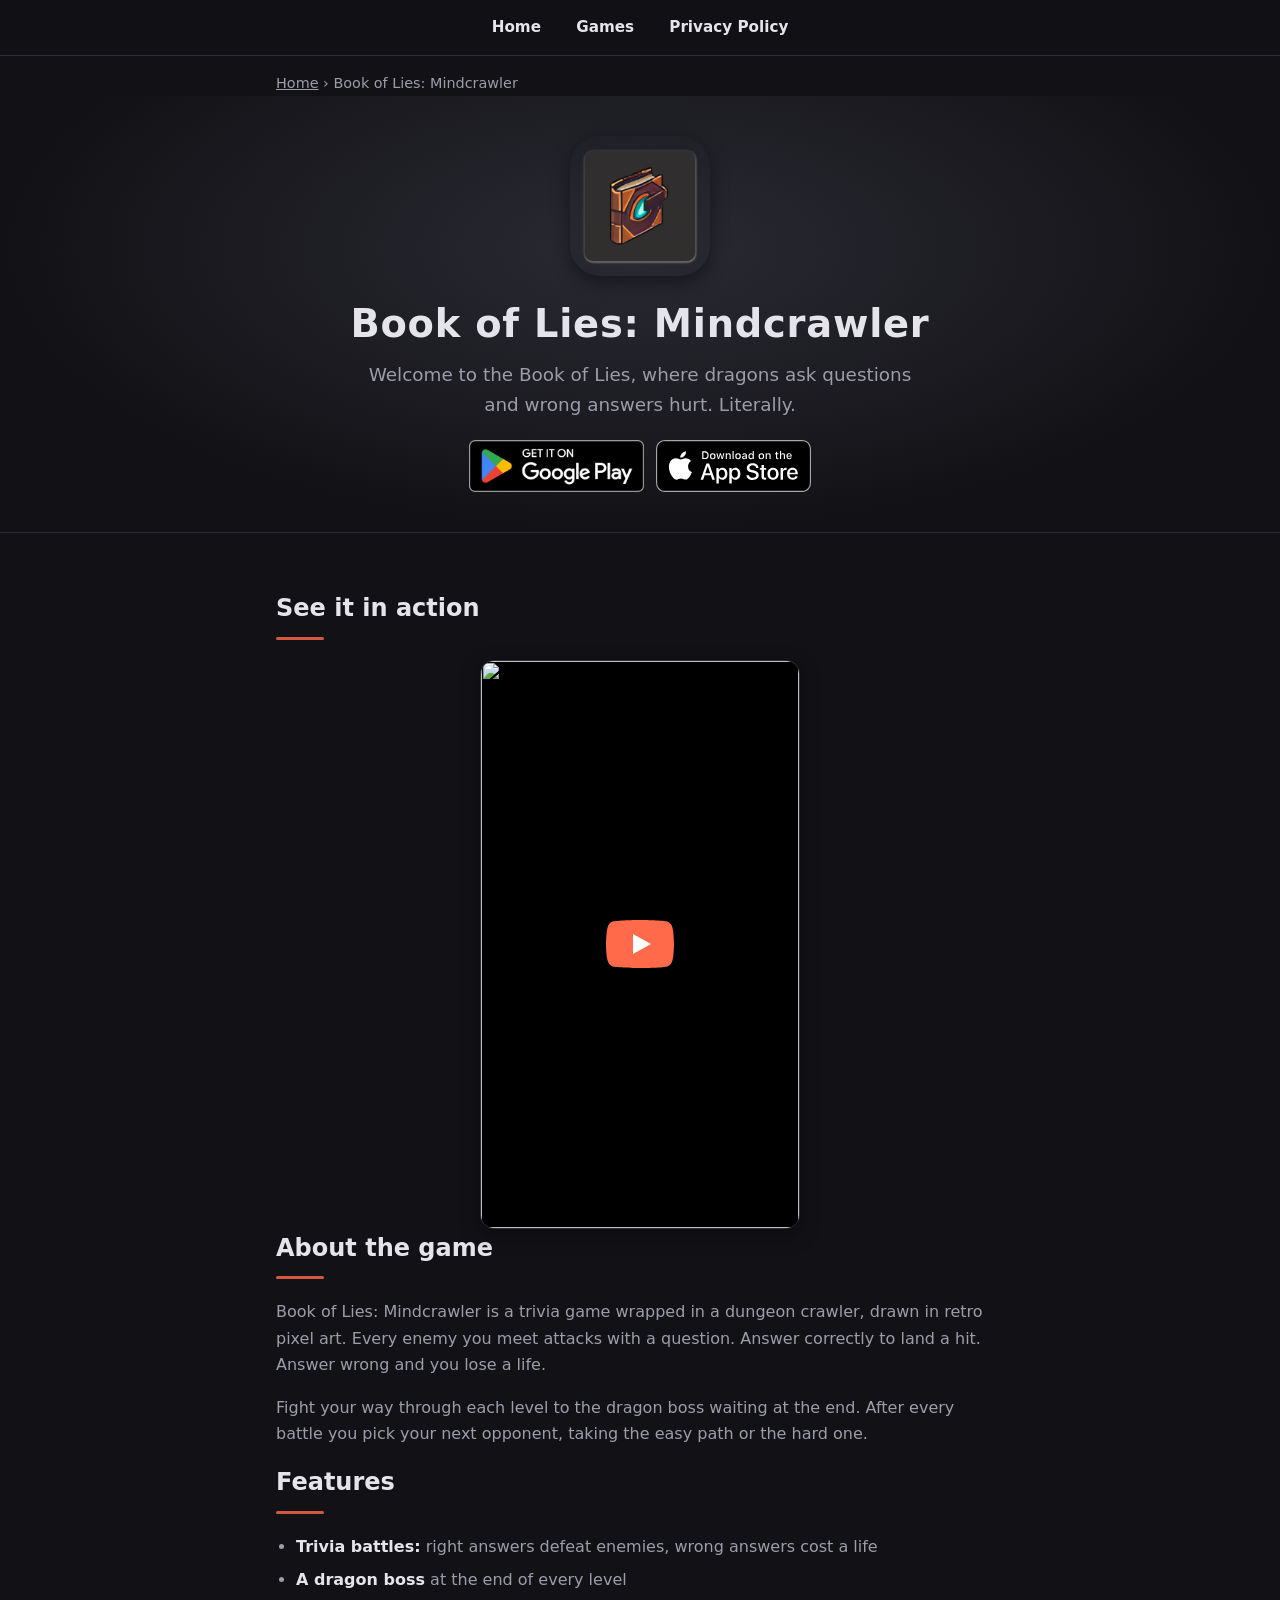
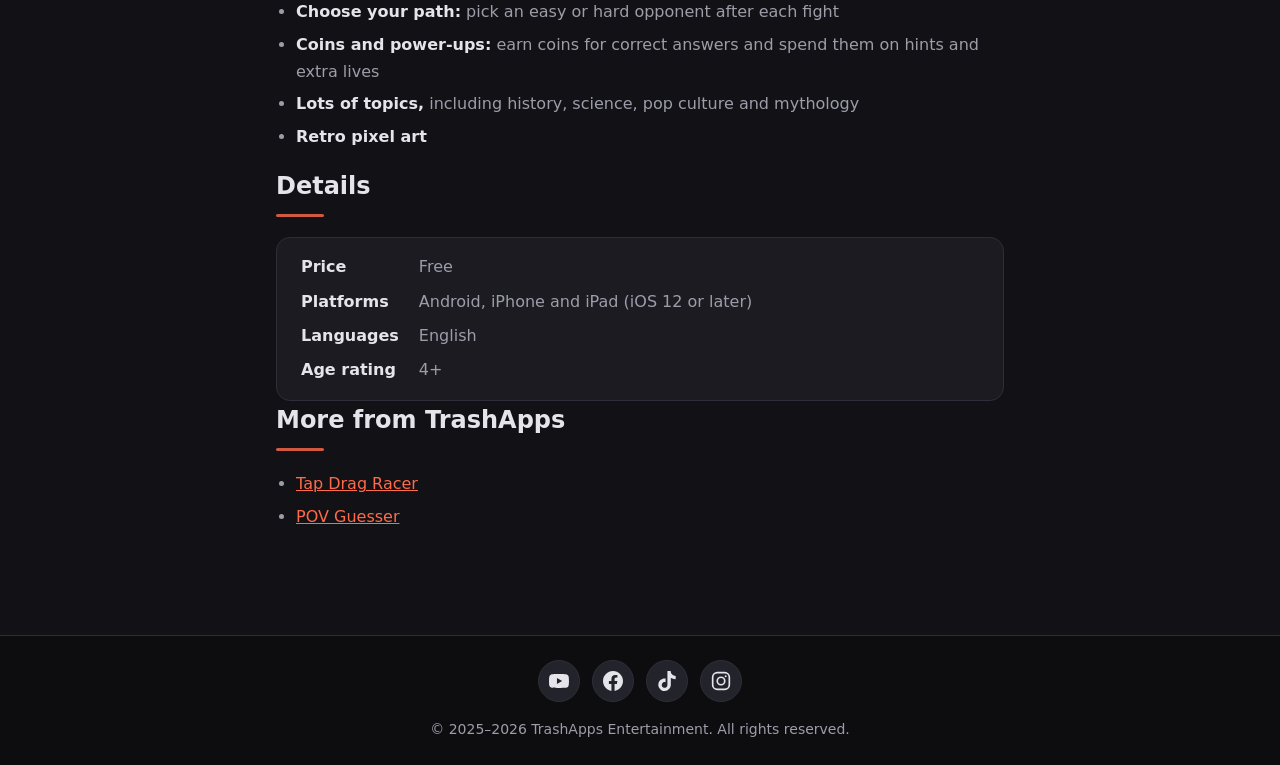
==== book-of-lies-mindcrawler/index.html @ a886d556 "added separate page for each app" ====
<!DOCTYPE html>
<html lang="en">
<head>
  <meta charset="UTF-8" />
  <meta name="viewport" content="width=device-width, initial-scale=1.0" />
  <meta name="theme-color" content="#121216" />
  <meta name="color-scheme" content="dark" />
  <title>Book of Lies: Mindcrawler: Trivia Dungeon Crawler for Android &amp; iOS</title>
  <meta name="description" content="Book of Lies: Mindcrawler is a free retro pixel-art trivia dungeon crawler. Answer questions to beat enemies and dragon bosses. On Android and iOS." />
  <link rel="canonical" href="https://trashappsent.github.io/book-of-lies-mindcrawler/" />
  <link rel="icon" type="image/png" sizes="48x48" href="../images/favicon-48.png" />
  <link rel="apple-touch-icon" href="../images/apple-touch-icon.png" />

  <!-- Social previews -->
  <meta property="og:type" content="website" />
  <meta property="og:site_name" content="TrashApps Entertainment" />
  <meta property="og:title" content="Book of Lies: Mindcrawler" />
  <meta property="og:description" content="Book of Lies: Mindcrawler is a free retro pixel-art trivia dungeon crawler. Answer questions to beat enemies and dragon bosses. On Android and iOS." />
  <meta property="og:url" content="https://trashappsent.github.io/book-of-lies-mindcrawler/" />
  <meta property="og:image" content="https://trashappsent.github.io/images/book-of-lies-2.png" />
  <meta property="og:image:alt" content="Book of Lies: Mindcrawler app icon" />
  <meta name="twitter:card" content="summary" />
  <meta name="twitter:title" content="Book of Lies: Mindcrawler" />
  <meta name="twitter:description" content="Book of Lies: Mindcrawler is a free retro pixel-art trivia dungeon crawler. Answer questions to beat enemies and dragon bosses. On Android and iOS." />
  <meta name="twitter:image" content="https://trashappsent.github.io/images/book-of-lies-2.png" />

  <!-- Structured data -->
  <script type="application/ld+json">
  {
    "@context": "https://schema.org",
    "@graph": [
      {
        "@type": "MobileApplication",
        "name": "Book of Lies: Mindcrawler",
        "url": "https://trashappsent.github.io/book-of-lies-mindcrawler/",
        "description": "Book of Lies: Mindcrawler is a free retro pixel-art trivia dungeon crawler. Answer questions to beat enemies and dragon bosses. On Android and iOS.",
        "image": "https://trashappsent.github.io/images/book-of-lies-2.png",
        "operatingSystem": "Android, iOS",
        "applicationCategory": "GameApplication",
        "publisher": {
          "@type": "Organization",
          "@id": "https://trashappsent.github.io/#organization",
          "name": "TrashApps Entertainment",
          "url": "https://trashappsent.github.io/"
        },
        "applicationSubCategory": "Trivia",
        "offers": {
          "@type": "Offer",
          "price": "0",
          "priceCurrency": "USD"
        },
        "sameAs": [
          "https://play.google.com/store/apps/details?id=com.trashapps.bookoflies2",
          "https://apps.apple.com/us/app/book-of-lies-mindcrawler/id6758210945"
        ]
      },
      {
        "@type": "VideoObject",
        "name": "Book of Lies promo",
        "description": "A short promo clip for Book of Lies: Mindcrawler, the retro pixel-art trivia dungeon crawler from TrashApps.",
        "thumbnailUrl": "https://i.ytimg.com/vi/R1NbZ8ck9P8/maxresdefault.jpg",
        "uploadDate": "2025-09-28T09:21:07-07:00",
        "duration": "PT10S",
        "contentUrl": "https://www.youtube.com/shorts/R1NbZ8ck9P8",
        "embedUrl": "https://www.youtube.com/embed/R1NbZ8ck9P8"
      },
      {
        "@type": "BreadcrumbList",
        "itemListElement": [
          {
            "@type": "ListItem",
            "position": 1,
            "name": "Home",
            "item": "https://trashappsent.github.io/"
          },
          {
            "@type": "ListItem",
            "position": 2,
            "name": "Book of Lies: Mindcrawler",
            "item": "https://trashappsent.github.io/book-of-lies-mindcrawler/"
          }
        ]
      }
    ]
  }
  </script>

  <link rel="stylesheet" href="../styles.css" />
</head>

<body>

  <nav>
    <a href="../">Home</a>
    <a href="../#apps">Games</a>
    <a href="../#privacy">Privacy Policy</a>
  </nav>

  <p class="breadcrumb"><a href="../">Home</a> &rsaquo; Book of Lies: Mindcrawler</p>

  <header class="game-hero">
    <div class="app-logo">
      <img src="../images/book-of-lies-2.png" alt="Book of Lies: Mindcrawler app icon" width="192" height="192" fetchpriority="high">
    </div>
    <h1>Book of Lies: Mindcrawler</h1>
    <p class="tagline">Welcome to the Book of Lies, where dragons ask questions and wrong answers hurt. Literally.</p>
    <div class="app-buttons">
      <a href="https://play.google.com/store/apps/details?id=com.trashapps.bookoflies2" target="_blank" rel="noopener" aria-label="Get Book of Lies: Mindcrawler on Google Play">
        <img src="../images/google-play-badge.png" alt="Get it on Google Play">
      </a>
      <a href="https://apps.apple.com/us/app/book-of-lies-mindcrawler/id6758210945" target="_blank" rel="noopener" aria-label="Get Book of Lies: Mindcrawler on the App Store">
        <img src="../images/appstore-badge.svg" alt="Download on the App Store">
      </a>
    </div>
  </header>

  <section class="game-body">
    <h2>See it in action</h2>
    <a class="video video--tall" href="https://www.youtube.com/shorts/R1NbZ8ck9P8" data-youtube-id="R1NbZ8ck9P8" target="_blank" rel="noopener" aria-label="Play the Book of Lies promo video">
      <img src="https://i.ytimg.com/vi/R1NbZ8ck9P8/maxresdefault.jpg" alt="" width="1280" height="720" loading="lazy">
      <svg class="video-play" viewBox="0 0 68 48" aria-hidden="true"><path fill="currentColor" d="M66.5 7.7c-.8-2.9-2.5-5.4-5.4-6.2C55.8.1 34 0 34 0S12.2.1 6.9 1.6c-3 .7-4.6 3.2-5.4 6.1C.1 13 0 24 0 24s.1 11 1.5 16.3c.8 2.9 2.5 5.4 5.4 6.2C12.2 47.9 34 48 34 48s21.8-.1 27.1-1.6c2.9-.8 4.6-3.3 5.4-6.2C67.9 35 68 24 68 24s-.1-11-1.5-16.3z"/><path fill="#fff" d="M45 24 27 14v20"/></svg>
    </a>

    <h2>About the game</h2>
    <p>Book of Lies: Mindcrawler is a trivia game wrapped in a dungeon crawler, drawn in retro pixel art. Every enemy you meet attacks with a question. Answer correctly to land a hit. Answer wrong and you lose a life.</p>
    <p>Fight your way through each level to the dragon boss waiting at the end. After every battle you pick your next opponent, taking the easy path or the hard one.</p>

    <h2>Features</h2>
    <ul class="features">
      <li><strong>Trivia battles:</strong> right answers defeat enemies, wrong answers cost a life</li>
      <li><strong>A dragon boss</strong> at the end of every level</li>
      <li><strong>Choose your path:</strong> pick an easy or hard opponent after each fight</li>
      <li><strong>Coins and power-ups:</strong> earn coins for correct answers and spend them on hints and extra lives</li>
      <li><strong>Lots of topics,</strong> including history, science, pop culture and mythology</li>
      <li><strong>Retro pixel art</strong></li>
    </ul>

    <h2>Details</h2>
    <dl class="facts">
      <dt>Price</dt><dd>Free</dd>
      <dt>Platforms</dt><dd>Android, iPhone and iPad (iOS 12 or later)</dd>
      <dt>Languages</dt><dd>English</dd>
      <dt>Age rating</dt><dd>4+</dd>
    </dl>

    <h2>More from TrashApps</h2>
    <ul class="features">
      <li><a href="../tap-drag-racer/">Tap Drag Racer</a></li>
      <li><a href="../pov-guesser/">POV Guesser</a></li>
    </ul>
  </section>

  <footer>
    <div class="socials">
      <a href="https://www.youtube.com/@trashappsent" target="_blank" rel="noopener" aria-label="TrashApps on YouTube">
        <svg viewBox="0 0 24 24" fill="currentColor" aria-hidden="true"><path d="M23.498 6.186a3.016 3.016 0 0 0-2.122-2.136C19.505 3.545 12 3.545 12 3.545s-7.505 0-9.377.505A3.017 3.017 0 0 0 .502 6.186C0 8.07 0 12 0 12s0 3.93.502 5.814a3.016 3.016 0 0 0 2.122 2.136c1.871.505 9.376.505 9.376.505s7.505 0 9.377-.505a3.015 3.015 0 0 0 2.122-2.136C24 15.93 24 12 24 12s0-3.93-.502-5.814zM9.545 15.568V8.432L15.818 12l-6.273 3.568z"/></svg>
      </a>
      <a href="https://www.facebook.com/trashapps" target="_blank" rel="noopener" aria-label="TrashApps on Facebook">
        <svg viewBox="0 0 24 24" fill="currentColor" aria-hidden="true"><path d="M24 12.073c0-6.627-5.373-12-12-12s-12 5.373-12 12c0 5.99 4.388 10.954 10.125 11.854v-8.385H7.078v-3.47h3.047V9.43c0-3.007 1.792-4.669 4.533-4.669 1.312 0 2.686.235 2.686.235v2.953H15.83c-1.491 0-1.956.925-1.956 1.874v2.25h3.328l-.532 3.47h-2.796v8.385C19.612 23.027 24 18.062 24 12.073z"/></svg>
      </a>
      <a href="https://www.tiktok.com/@trashappsent" target="_blank" rel="noopener" aria-label="TrashApps on TikTok">
        <svg viewBox="0 0 24 24" fill="currentColor" aria-hidden="true"><path d="M12.525.02c1.31-.02 2.61-.01 3.91-.02.08 1.53.63 3.09 1.75 4.17 1.12 1.11 2.7 1.62 4.24 1.79v4.03c-1.44-.05-2.89-.35-4.2-.97-.57-.26-1.1-.59-1.62-.93-.01 2.92.01 5.84-.02 8.75-.08 1.4-.54 2.79-1.35 3.94-1.31 1.92-3.58 3.17-5.91 3.21-1.43.08-2.86-.31-4.08-1.03-2.02-1.19-3.44-3.37-3.65-5.71-.02-.5-.03-1-.01-1.49.18-1.9 1.12-3.72 2.58-4.96 1.66-1.44 3.98-2.13 6.15-1.72.02 1.48-.04 2.96-.04 4.44-.99-.32-2.15-.23-3.02.37-.63.41-1.11 1.04-1.36 1.75-.21.51-.15 1.07-.14 1.61.24 1.64 1.82 3.02 3.5 2.87 1.12-.01 2.19-.66 2.77-1.61.19-.33.4-.67.41-1.06.1-1.79.06-3.57.07-5.36.01-4.03-.01-8.05.02-12.07z"/></svg>
      </a>
      <a href="https://www.instagram.com/trashapps/" target="_blank" rel="noopener" aria-label="TrashApps on Instagram">
        <svg viewBox="0 0 24 24" fill="none" stroke="currentColor" stroke-width="2" aria-hidden="true"><rect x="2" y="2" width="20" height="20" rx="5.5"/><circle cx="12" cy="12" r="4.5"/><circle cx="17.6" cy="6.4" r="1.2" fill="currentColor" stroke="none"/></svg>
      </a>
    </div>
    &copy; 2025&ndash;2026 TrashApps Entertainment. All rights reserved.
  </footer>
  <script src="../video.js"></script>
</body>
</html>
---- styles.css ----
/* Global Styles */
:root {
  --primary: #ff6b4a;
  --primary-soft: rgba(255, 107, 74, 0.14);
  --bg: #121216;
  --surface: #1b1b21;
  --surface-2: #23232b;
  --border: #2e2e38;
  --text: #e4e4ea;
  --muted: #9d9daa;
  --radius: 14px;
}
*, *::before, *::after {
  box-sizing: border-box;
}
html {
  scroll-behavior: smooth;
  scroll-padding-top: 4rem; /* keep anchors clear of the sticky nav */
}
body {
  font-family: 'Segoe UI', system-ui, -apple-system, Roboto, Arial, sans-serif;
  margin: 0;
  padding: 0;
  background-color: var(--bg);
  color: var(--text);
  line-height: 1.65;
  overflow-x: hidden;
  -webkit-font-smoothing: antialiased;
}
img {
  max-width: 100%;
}
a {
  color: var(--primary);
}

/* Header */
header {
  background:
    radial-gradient(ellipse at 50% 35%, #2a2a33 0%, var(--bg) 70%);
  text-align: center;
  padding: clamp(2rem, 6vw, 4rem) 1rem clamp(1.5rem, 4vw, 3rem);
  border-bottom: 1px solid var(--border);
}
.header-logo {
  display: block;
  width: min(420px, 80vw);
  height: auto;
  margin: 0 auto 1.25rem;
  filter: drop-shadow(0 10px 30px rgba(0, 0, 0, 0.6));
}
header h1 {
  margin: 0 0 0.25rem;
  font-size: clamp(1.6rem, 5vw, 2.4rem);
  letter-spacing: 0.02em;
}
header p {
  margin: 0 auto;
  max-width: 36rem;
  font-size: clamp(1rem, 2.6vw, 1.15rem);
  color: var(--muted);
}

/* Navigation */
nav {
  position: sticky;
  top: 0;
  z-index: 10;
  background: rgba(18, 18, 22, 0.85);
  backdrop-filter: blur(10px);
  -webkit-backdrop-filter: blur(10px);
  border-bottom: 1px solid var(--border);
  padding: 0.6rem 1rem;
  display: flex;
  justify-content: center;
  flex-wrap: wrap;
  gap: 0.25rem 0.5rem;
}
nav a {
  color: var(--text);
  padding: 0.35rem 0.85rem;
  border-radius: 999px;
  text-decoration: none;
  font-weight: 600;
  font-size: 0.95rem;
  white-space: nowrap;
  transition: color 0.2s, background 0.2s;
}
nav a:hover,
nav a:focus-visible {
  color: var(--primary);
  background: var(--primary-soft);
}

/* Sections */
section {
  padding: clamp(2rem, 6vw, 3.5rem) 1rem;
  max-width: 1100px;
  margin: auto;
}
h2 {
  margin: 0 0 1.25rem;
  color: var(--text);
  font-size: clamp(1.4rem, 4vw, 1.8rem);
  text-align: center;
}
h2::after {
  content: "";
  display: block;
  width: 48px;
  height: 3px;
  margin: 0.5rem auto 0;
  border-radius: 2px;
  background: var(--primary);
  opacity: 0.8;
}
.intro {
  text-align: center;
  max-width: 760px;
  margin: auto;
  color: var(--muted);
}
.intro strong {
  color: var(--text);
}

/* Apps Grid */
.apps-grid {
  display: flex;
  flex-wrap: wrap;
  justify-content: center;
  gap: 1.5rem;
  margin-top: 2rem;
}
.app-card {
  flex: 1 1 320px;
  max-width: 480px;
  min-width: 0;
  background: var(--surface);
  border: 1px solid var(--border);
  border-radius: var(--radius);
  padding: clamp(1.25rem, 4vw, 2rem);
  box-shadow: 0 6px 20px rgba(0, 0, 0, 0.35);
  text-align: center;
  transition: transform 0.2s ease, box-shadow 0.2s ease, border-color 0.2s ease;
}
.app-card:hover {
  transform: translateY(-4px);
  border-color: #3d3d4a;
  box-shadow: 0 12px 30px rgba(0, 0, 0, 0.5);
}
.app-card h3 {
  margin: 0.5rem 0;
  color: var(--text);
  font-size: 1.25rem;
}
.app-card p {
  margin: 0;
  color: var(--muted);
  overflow-wrap: anywhere;
}

.app-logo {
  width: 100%;
  max-width: 140px;
  aspect-ratio: 1 / 1;
  margin: 0 auto 1rem;
  border-radius: 22%;
  overflow: hidden;
  box-shadow: 0 6px 18px rgba(0, 0, 0, 0.45);
}
.app-logo img {
  width: 100%;
  height: 100%;
  object-fit: cover;
  display: block;
}

.app-buttons {
  margin-top: 1.25rem;
  display: flex;
  gap: 0.75rem;
  justify-content: center;
  align-items: center;
  flex-wrap: wrap;
}
.app-buttons a {
  display: inline-flex;
  align-items: center;
  justify-content: center;
  border-radius: 8px;
  text-decoration: none;
}
.app-buttons img {
  height: 52px;
  width: auto;
  max-width: 100%;
  display: block;
  transition: transform 0.2s ease, opacity 0.2s ease;
}
.app-buttons a:hover img {
  transform: scale(1.04);
  opacity: 0.9;
}

/* Fallback text buttons (if no image) */
.app-buttons a.text-button {
  padding: 0.6rem 1.1rem;
  background: var(--primary);
  color: #fff;
  font-weight: bold;
  font-size: 0.9rem;
  transition: background 0.3s;
}
.app-buttons a.text-button:hover {
  background: #e85a3a;
}

/* Coming soon cards */
.badge {
  display: inline-block;
  padding: 0.2rem 0.65rem;
  border-radius: 999px;
  background: var(--primary-soft);
  border: 1px solid rgba(255, 107, 74, 0.35);
  color: var(--primary);
  font-size: 0.75rem;
  font-weight: 700;
  letter-spacing: 0.04em;
  text-transform: uppercase;
}
.coming-soon-note {
  margin-top: 1.25rem;
  padding: 0.75rem 1rem;
  border: 1px dashed var(--border);
  border-radius: 8px;
  background: var(--surface-2);
  color: var(--muted);
  font-weight: 600;
  font-size: 0.95rem;
}

@media (max-width: 420px) {
  .app-buttons img {
    height: 46px;
  }
}

/* Privacy Policy */
details {
  max-width: 800px;
  margin: auto;
  background: var(--surface);
  border: 1px solid var(--border);
  border-radius: var(--radius);
  padding: 1rem clamp(1rem, 4vw, 1.5rem);
}
details summary {
  cursor: pointer;
  font-weight: bold;
  color: var(--primary);
}
details[open] summary {
  margin-bottom: 0.5rem;
}
details p {
  color: var(--muted);
  overflow-wrap: anywhere;
}
details strong {
  color: var(--text);
}

/* Footer */
footer {
  background: #0d0d10;
  border-top: 1px solid var(--border);
  color: var(--muted);
  text-align: center;
  padding: 1.5rem 1rem;
  margin-top: 2rem;
  font-size: 0.875rem;
}
/* Social links */
.socials {
  display: flex;
  justify-content: center;
  flex-wrap: wrap;
  gap: 0.75rem;
  margin-top: 1.25rem;
}
.socials a {
  display: inline-flex;
  align-items: center;
  justify-content: center;
  width: 42px;
  height: 42px;
  border-radius: 50%;
  background: var(--surface-2);
  border: 1px solid var(--border);
  color: var(--text);
  transition: color 0.2s, background 0.2s, border-color 0.2s, transform 0.2s;
}
.socials a:hover,
.socials a:focus-visible {
  color: var(--primary);
  background: var(--primary-soft);
  border-color: rgba(255, 107, 74, 0.35);
  transform: translateY(-2px);
}
.socials svg {
  width: 20px;
  height: 20px;
  display: block;
}
footer .socials {
  margin: 0 0 1rem;
}

/* Game pages */
.breadcrumb {
  max-width: 760px;
  margin: 0 auto;
  padding: 1rem 1rem 0;
  font-size: 0.9rem;
  color: var(--muted);
}
.breadcrumb a {
  color: var(--muted);
}
.breadcrumb a:hover {
  color: var(--primary);
}
.game-hero {
  text-align: center;
  padding: clamp(1.5rem, 5vw, 2.5rem) 1rem;
  border-bottom: 1px solid var(--border);
}
.game-hero h1 {
  margin: 0.5rem 0 0.25rem;
  font-size: clamp(1.7rem, 5vw, 2.4rem);
}
.game-hero .tagline {
  margin: 0 auto;
  max-width: 34rem;
  color: var(--muted);
  font-size: clamp(1rem, 2.6vw, 1.15rem);
}
.game-hero .coming-soon-note {
  display: inline-block;
}
.game-body {
  max-width: 760px;
}
.game-body h2 {
  text-align: left;
  font-size: clamp(1.25rem, 3.5vw, 1.5rem);
}
.game-body h2::after {
  margin-left: 0;
}
.game-body p,
.game-body li {
  color: var(--muted);
}
.game-body strong {
  color: var(--text);
}
.features {
  padding-left: 1.25rem;
}
.features li + li {
  margin-top: 0.4rem;
}
.facts {
  display: grid;
  grid-template-columns: max-content 1fr;
  gap: 0.5rem 1.25rem;
  margin: 0;
  padding: 1rem clamp(1rem, 4vw, 1.5rem);
  background: var(--surface);
  border: 1px solid var(--border);
  border-radius: var(--radius);
}
.facts dt {
  font-weight: 600;
  color: var(--text);
}
.facts dd {
  margin: 0;
  color: var(--muted);
}
.more-link {
  display: inline-block;
  margin-top: 0.75rem;
  font-weight: 600;
  text-decoration: none;
}
.more-link:hover {
  text-decoration: underline;
}
.app-card h3 a {
  color: inherit;
  text-decoration: none;
}
.app-card h3 a:hover {
  color: var(--primary);
}

/* Video (click-to-play YouTube) */
.video {
  position: relative;
  display: block;
  aspect-ratio: 16 / 9;
  margin: 0 auto;
  overflow: hidden;
  background: #000;
  border: 1px solid var(--border);
  border-radius: var(--radius);
  box-shadow: 0 6px 20px rgba(0, 0, 0, 0.35);
}
.video--tall {
  aspect-ratio: 9 / 16;
  width: min(320px, 100%);
}
.video img,
.video iframe {
  position: absolute;
  inset: 0;
  width: 100%;
  height: 100%;
  object-fit: cover;
  border: 0;
  display: block;
}
.video-play {
  position: absolute;
  inset: 0;
  margin: auto;
  width: 68px;
  height: 48px;
  color: var(--primary);
  filter: drop-shadow(0 4px 12px rgba(0, 0, 0, 0.6));
  transition: transform 0.2s ease;
}
.video:hover .video-play,
.video:focus-visible .video-play {
  transform: scale(1.1);
}
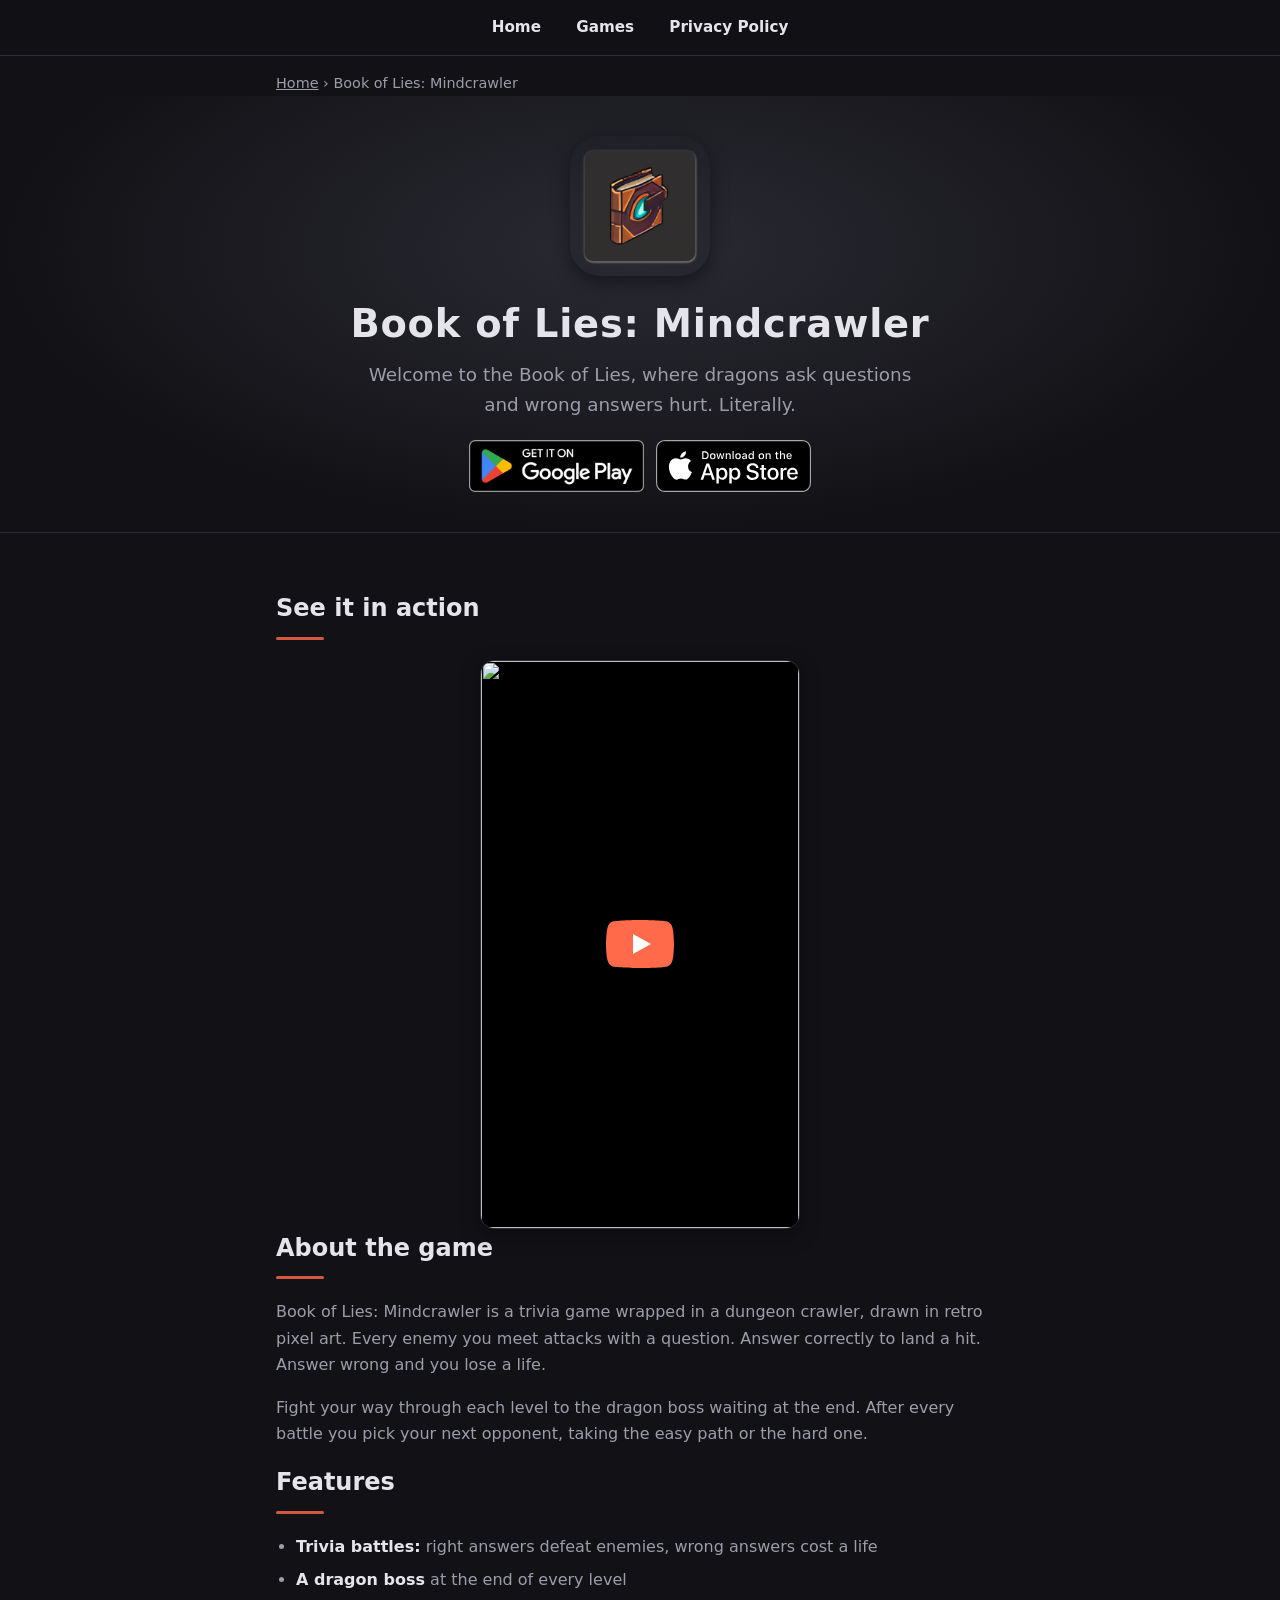
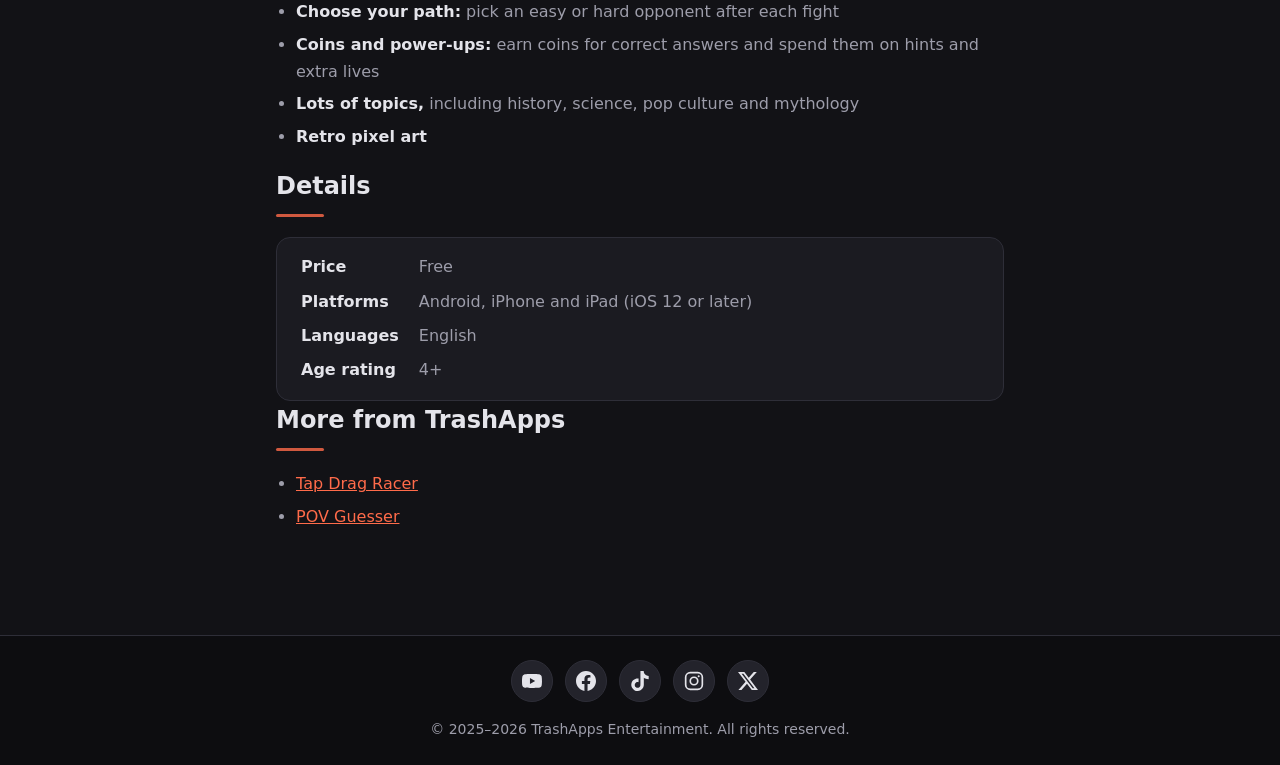
==== commit c8e03213: "added twitter links" ====
--- a/book-of-lies-mindcrawler/index.html
+++ b/book-of-lies-mindcrawler/index.html
@@ -19,6 +19,7 @@
   <meta property="og:url" content="https://trashappsent.github.io/book-of-lies-mindcrawler/" />
   <meta property="og:image" content="https://trashappsent.github.io/images/book-of-lies-2.png" />
   <meta property="og:image:alt" content="Book of Lies: Mindcrawler app icon" />
+  <meta name="twitter:site" content="@trashappsent" />
   <meta name="twitter:card" content="summary" />
   <meta name="twitter:title" content="Book of Lies: Mindcrawler" />
   <meta name="twitter:description" content="Book of Lies: Mindcrawler is a free retro pixel-art trivia dungeon crawler. Answer questions to beat enemies and dragon bosses. On Android and iOS." />
@@ -164,6 +165,9 @@
       <a href="https://www.instagram.com/trashapps/" target="_blank" rel="noopener" aria-label="TrashApps on Instagram">
         <svg viewBox="0 0 24 24" fill="none" stroke="currentColor" stroke-width="2" aria-hidden="true"><rect x="2" y="2" width="20" height="20" rx="5.5"/><circle cx="12" cy="12" r="4.5"/><circle cx="17.6" cy="6.4" r="1.2" fill="currentColor" stroke="none"/></svg>
       </a>
+      <a href="https://x.com/trashappsent" target="_blank" rel="noopener" aria-label="TrashApps on X">
+        <svg viewBox="0 0 24 24" fill="currentColor" aria-hidden="true"><path d="M18.901 1.153h3.68l-8.04 9.19L24 22.846h-7.406l-5.8-7.584-6.638 7.584H.474l8.6-9.83L0 1.154h7.594l5.243 6.932ZM17.61 20.644h2.039L6.486 3.24H4.298Z"/></svg>
+      </a>
     </div>
     &copy; 2025&ndash;2026 TrashApps Entertainment. All rights reserved.
   </footer>
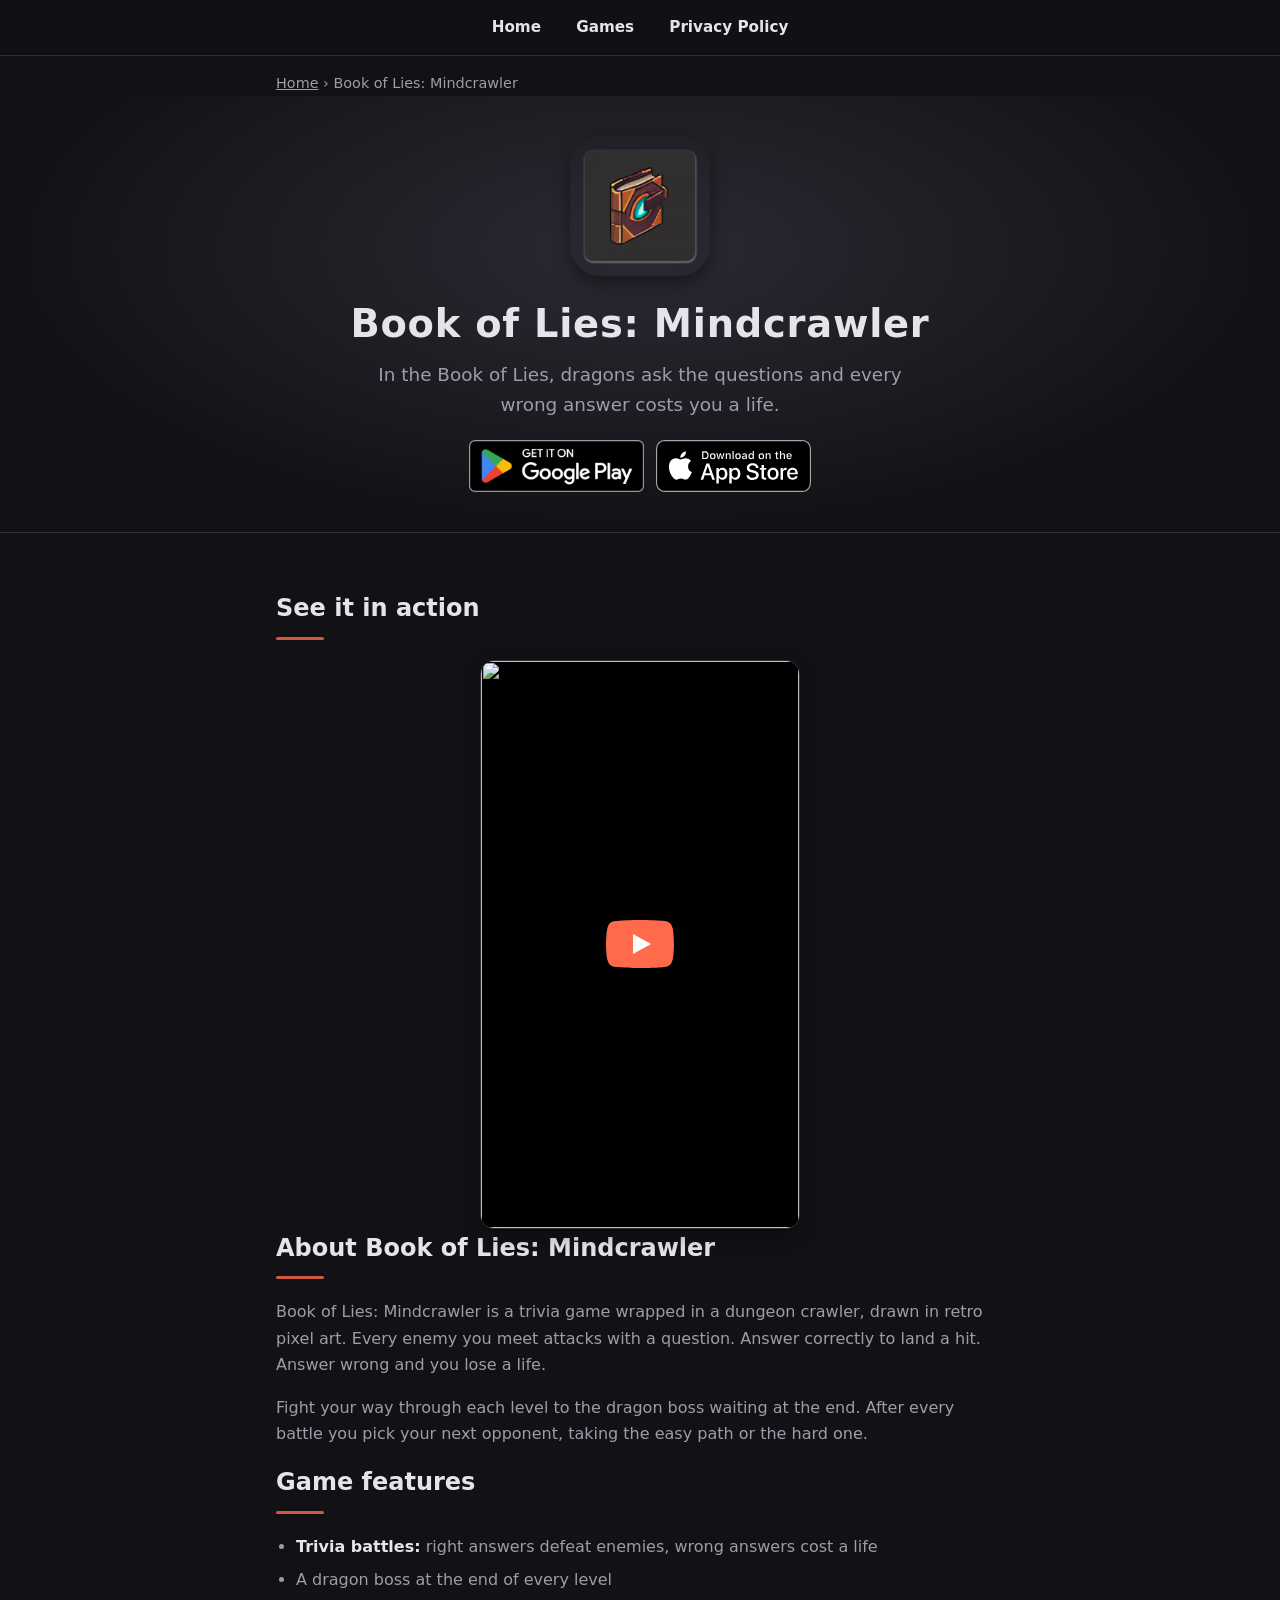
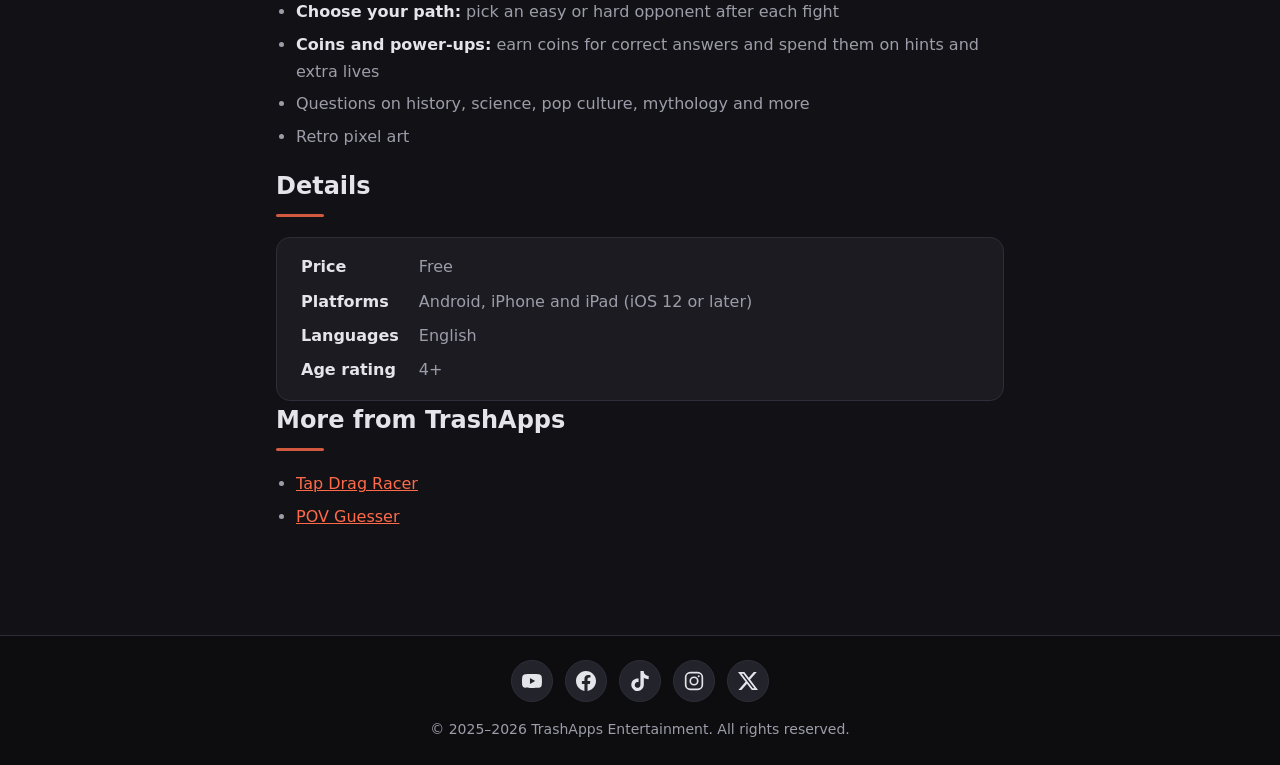
==== commit 5880941c: "humanizer" ====
--- a/book-of-lies-mindcrawler/index.html
+++ b/book-of-lies-mindcrawler/index.html
@@ -5,7 +5,7 @@
   <meta name="viewport" content="width=device-width, initial-scale=1.0" />
   <meta name="theme-color" content="#121216" />
   <meta name="color-scheme" content="dark" />
-  <title>Book of Lies: Mindcrawler: Trivia Dungeon Crawler for Android &amp; iOS</title>
+  <title>Book of Lies: Mindcrawler | Trivia Dungeon Crawler for Android &amp; iOS</title>
   <meta name="description" content="Book of Lies: Mindcrawler is a free retro pixel-art trivia dungeon crawler. Answer questions to beat enemies and dragon bosses. On Android and iOS." />
   <link rel="canonical" href="https://trashappsent.github.io/book-of-lies-mindcrawler/" />
   <link rel="icon" type="image/png" sizes="48x48" href="../images/favicon-48.png" />
@@ -104,7 +104,7 @@
       <img src="../images/book-of-lies-2.png" alt="Book of Lies: Mindcrawler app icon" width="192" height="192" fetchpriority="high">
     </div>
     <h1>Book of Lies: Mindcrawler</h1>
-    <p class="tagline">Welcome to the Book of Lies, where dragons ask questions and wrong answers hurt. Literally.</p>
+    <p class="tagline">In the Book of Lies, dragons ask the questions and every wrong answer costs you a life.</p>
     <div class="app-buttons">
       <a href="https://play.google.com/store/apps/details?id=com.trashapps.bookoflies2" target="_blank" rel="noopener" aria-label="Get Book of Lies: Mindcrawler on Google Play">
         <img src="../images/google-play-badge.png" alt="Get it on Google Play">
@@ -122,18 +122,18 @@
       <svg class="video-play" viewBox="0 0 68 48" aria-hidden="true"><path fill="currentColor" d="M66.5 7.7c-.8-2.9-2.5-5.4-5.4-6.2C55.8.1 34 0 34 0S12.2.1 6.9 1.6c-3 .7-4.6 3.2-5.4 6.1C.1 13 0 24 0 24s.1 11 1.5 16.3c.8 2.9 2.5 5.4 5.4 6.2C12.2 47.9 34 48 34 48s21.8-.1 27.1-1.6c2.9-.8 4.6-3.3 5.4-6.2C67.9 35 68 24 68 24s-.1-11-1.5-16.3z"/><path fill="#fff" d="M45 24 27 14v20"/></svg>
     </a>
 
-    <h2>About the game</h2>
+    <h2>About Book of Lies: Mindcrawler</h2>
     <p>Book of Lies: Mindcrawler is a trivia game wrapped in a dungeon crawler, drawn in retro pixel art. Every enemy you meet attacks with a question. Answer correctly to land a hit. Answer wrong and you lose a life.</p>
     <p>Fight your way through each level to the dragon boss waiting at the end. After every battle you pick your next opponent, taking the easy path or the hard one.</p>
 
-    <h2>Features</h2>
+    <h2>Game features</h2>
     <ul class="features">
       <li><strong>Trivia battles:</strong> right answers defeat enemies, wrong answers cost a life</li>
-      <li><strong>A dragon boss</strong> at the end of every level</li>
+      <li>A dragon boss at the end of every level</li>
       <li><strong>Choose your path:</strong> pick an easy or hard opponent after each fight</li>
       <li><strong>Coins and power-ups:</strong> earn coins for correct answers and spend them on hints and extra lives</li>
-      <li><strong>Lots of topics,</strong> including history, science, pop culture and mythology</li>
-      <li><strong>Retro pixel art</strong></li>
+      <li>Questions on history, science, pop culture, mythology and more</li>
+      <li>Retro pixel art</li>
     </ul>
 
     <h2>Details</h2>
